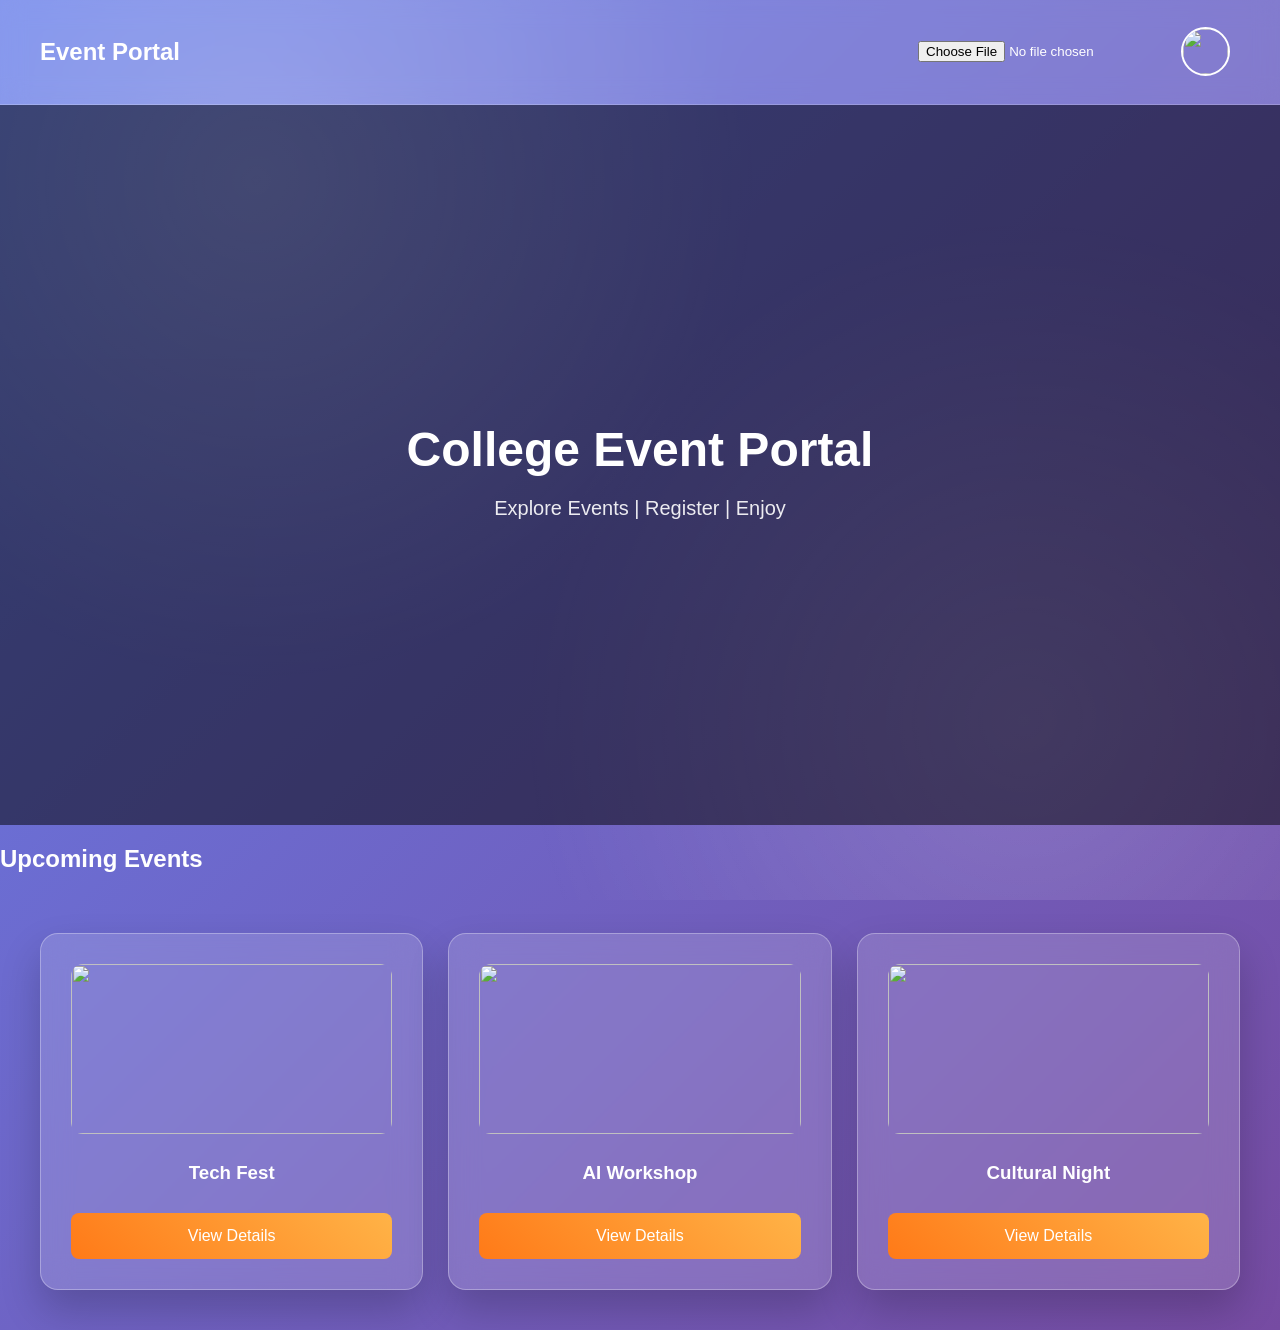
==== index.html @ 5d16fec9 "Add files via upload" ====
<!DOCTYPE html>
<html>
<head>
<title>Home - Event Portal</title>
<link rel="stylesheet" href="style.css">
</head>

<body>

<!-- NAVBAR -->
<div class="navbar">

<h2>Event Portal</h2>

<div class="profile">

<input type="file" id="avatar" accept="image/*">

<img id="preview" src="images/default.png">

<span id="profileName"></span>

</div>

</div>


<!-- IMAGE BANNER (instead of video) -->
<div class="home-banner">

<div class="banner-text">
<h1>College Event Portal</h1>
<p>Explore Events | Register | Enjoy</p>
</div>

</div>


<h2 class="title">Upcoming Events</h2>

<div class="event-grid">

<div class="event-card">
<img src="images/e1.jpg">
<h3>Tech Fest</h3>
<button onclick="openEvent('tech')">View Details</button>
</div>

<div class="event-card">
<img src="images/e2.jpg">
<h3>AI Workshop</h3>
<button onclick="openEvent('ai')">View Details</button>
</div>

<div class="event-card">
<img src="images/e3.jpg">
<h3>Cultural Night</h3>
<button onclick="openEvent('cultural')">View Details</button>
</div>

</div>

<script src="script.js"></script>
</body>
</html>
---- style.css ----
/* ================= GLOBAL ================= */

body{
margin:0;
font-family:'Segoe UI',sans-serif;
background:linear-gradient(135deg,#667eea,#764ba2);
min-height:100vh;
color:white;
}

/* soft glow background */
body::before{
content:"";
position:fixed;
width:100%;
height:100%;
background:
radial-gradient(circle at 20% 20%,rgba(255,255,255,0.2),transparent 40%),
radial-gradient(circle at 80% 80%,rgba(255,255,255,0.15),transparent 40%);
z-index:-1;
}


/* ================= NAVBAR ================= */

.navbar{
display:flex;
justify-content:space-between;
align-items:center;
padding:18px 40px;
background:rgba(255,255,255,0.15);
backdrop-filter:blur(12px);
border-bottom:1px solid rgba(255,255,255,0.2);
}

.navbar a{
color:white;
text-decoration:none;
margin-left:20px;
font-weight:500;
}


/* ================= PROFILE ================= */

.profile{
display:flex;
align-items:center;
gap:10px;
}

#preview{
width:45px;
height:45px;
border-radius:50%;
object-fit:cover;
border:2px solid white;
}

.profile input{
color:white;
}


/* ================= HOME IMAGE BANNER ================= */

.home-banner{
height:80vh;
background:url("images/banner.jpg");
background-size:cover;
background-position:center;
background-repeat:no-repeat;
display:flex;
justify-content:center;
align-items:center;
text-align:center;
position:relative;
}

/* dark overlay */
.home-banner::before{
content:"";
position:absolute;
width:100%;
height:100%;
background:rgba(0,0,0,0.5);
}

/* banner text */
.banner-text{
position:relative;
z-index:1;
color:white;
}

.banner-text h1{
font-size:48px;
margin-bottom:10px;
animation:fadeUp 1s ease;
}

.banner-text p{
font-size:20px;
opacity:0.9;
animation:fadeUp 1.5s ease;
}


/* ================= GLASS CARD ================= */

.card,
.event-card,
.details-box,
.form-card{
background:rgba(255,255,255,0.15);
backdrop-filter:blur(15px);
border-radius:18px;
border:1px solid rgba(255,255,255,0.3);
box-shadow:0 20px 40px rgba(0,0,0,0.2);
padding:30px;
color:white;
}


/* ================= INPUT ================= */

.form-card input{
width:93%;
padding:14px;
margin:10px 0;
margin-left: 2px;
margin-right: 2px;
border:none;
border-radius:8px;
outline:none;
background:rgba(255,255,255,0.25);
color:white;
font-size:15px;
transition:0.3s;
}

input::placeholder{
color:#eee;
}

input:focus{
background:rgba(255,255,255,0.35);
box-shadow:0 0 0 2px rgba(255,255,255,0.3);
}


/* ================= BUTTON ================= */

button{
width:100%;
padding:14px;
margin-top:10px;
border:none;
border-radius:8px;
font-size:16px;
cursor:pointer;
background:linear-gradient(45deg,#ff7a18,#ffb347);
color:white;
transition:.3s;
}

button:hover{
transform:translateY(-2px);
box-shadow:0 8px 20px rgba(0,0,0,0.3);
}


/* ================= EVENT GRID ================= */

.event-grid{
display:grid;
grid-template-columns:repeat(auto-fit,minmax(250px,1fr));
gap:25px;
padding:40px;
}

.event-card{
text-align:center;
transition:.4s;
}

.event-card:hover{
transform:translateY(-10px) scale(1.03);
}

.event-card img{
width:100%;
height:170px;
border-radius:12px;
margin-bottom:10px;
}


/* ================= EVENT DETAILS ================= */

.details-box{
width:600px;
margin:auto;
margin-top:40px;
text-align:center;
}

.details-box img{
width:100%;
height:300px;
border-radius:12px;
margin-bottom:20px;
}


/* ================= REGISTRATION LAYOUT ================= */

.register-wrapper{
display:flex;
justify-content:center;
align-items:flex-start;
gap:60px;
margin-top:40px;
flex-wrap:wrap;
}

/* form card width */
.form-card{
width:450px;
}

/* table card */
.table-card{
width:700px;
}


/* ================= TABLE ================= */

#userTable{
width:100%;
border-collapse:collapse;
margin-top:20px;
table-layout:fixed;
}

#userTable th,
#userTable td{
padding:14px;
text-align:center;
border-bottom:1px solid rgba(255,255,255,0.3);
word-wrap:break-word;
}

#userTable th{
font-weight:600;
}

/* column sizes */
#userTable th:nth-child(1){width:18%;}
#userTable th:nth-child(2){width:28%;}
#userTable th:nth-child(3){width:16%;}
#userTable th:nth-child(4){width:18%;}
#userTable th:nth-child(5){width:20%;}


/* ================= POPUP ================= */

.popup{
position:fixed;
top:50%;
left:50%;
transform:translate(-50%,-50%) scale(0);
background:rgba(255,255,255,0.2);
backdrop-filter:blur(15px);
padding:30px;
border-radius:15px;
text-align:center;
transition:.4s;
}

.popup.active{
transform:translate(-50%,-50%) scale(1);
}


/* ================= ANIMATION ================= */

@keyframes fadeUp{
from{
opacity:0;
transform:translateY(40px);
}
to{
opacity:1;
transform:translateY(0);
}
}
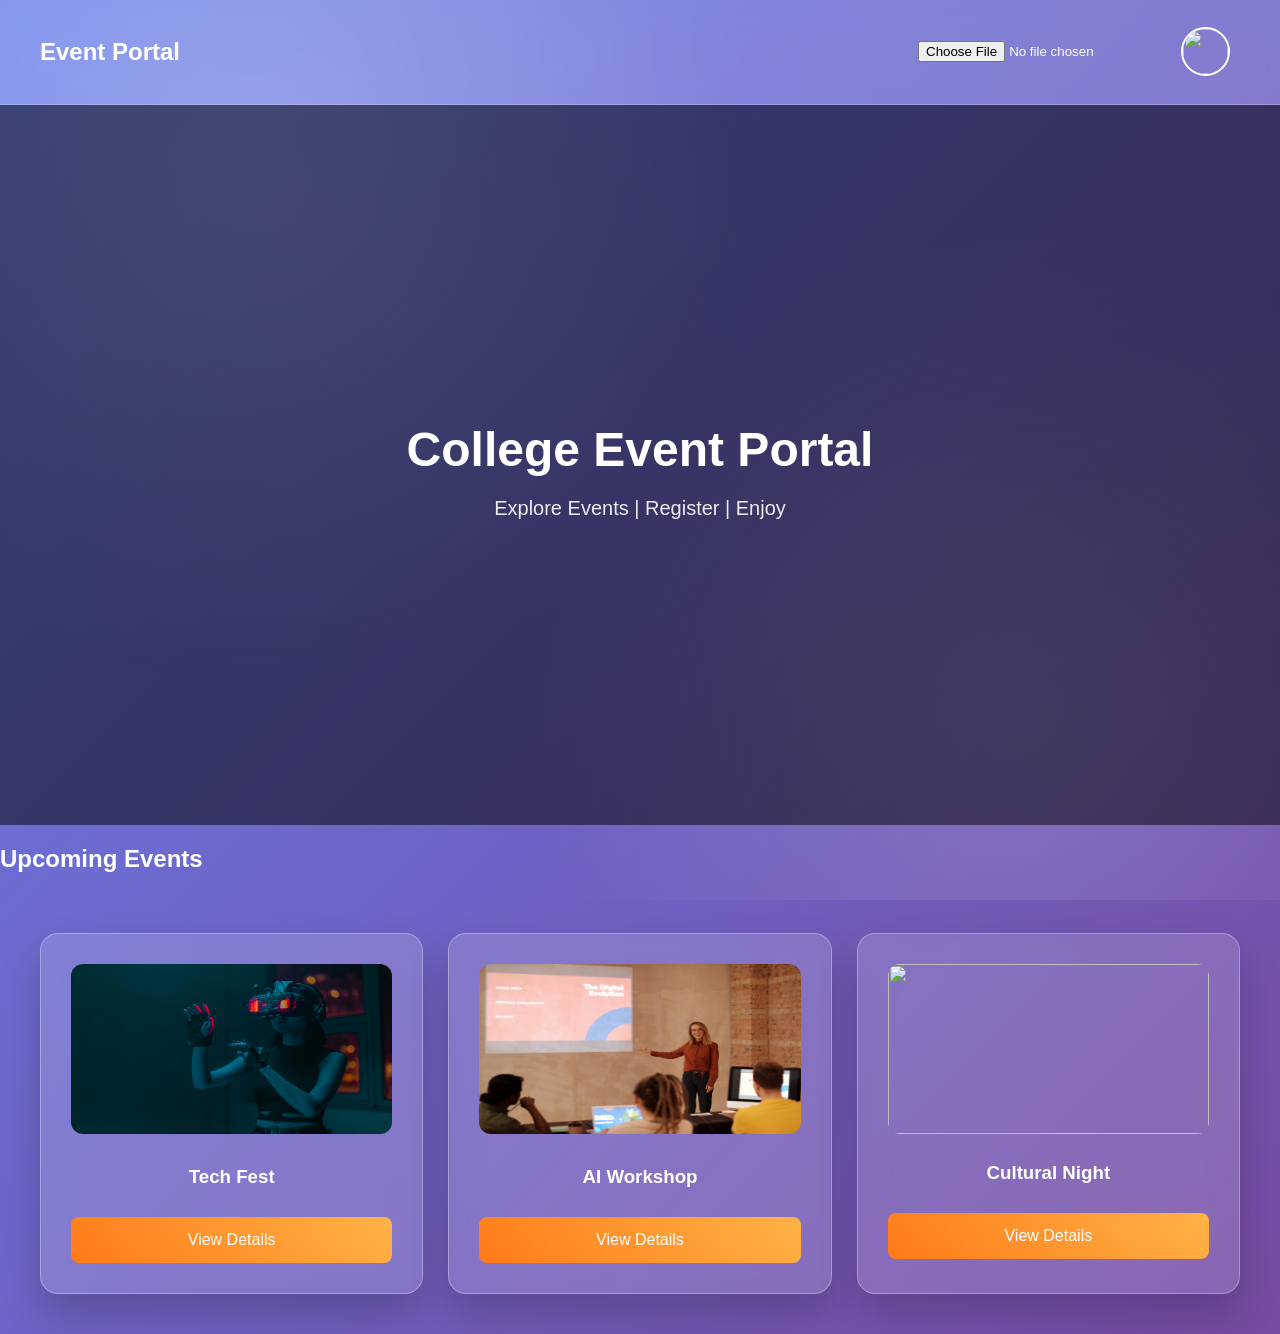
==== commit 427111c3: "Update index.html" ====
--- a/index.html
+++ b/index.html
@@ -16,7 +16,7 @@
 
 <input type="file" id="avatar" accept="image/*">
 
-<img id="preview" src="images/default.png">
+<img id="preview" src="./default.png">
 
 <span id="profileName"></span>
 
@@ -41,13 +41,13 @@
 <div class="event-grid">
 
 <div class="event-card">
-<img src="images/e1.jpg">
+<img src="./e1.jpg">
 <h3>Tech Fest</h3>
 <button onclick="openEvent('tech')">View Details</button>
 </div>
 
 <div class="event-card">
-<img src="images/e2.jpg">
+<img src="./e2.jpg">
 <h3>AI Workshop</h3>
 <button onclick="openEvent('ai')">View Details</button>
 </div>
@@ -62,4 +62,5 @@
 
 <script src="script.js"></script>
 </body>
-</html>+
+</html>
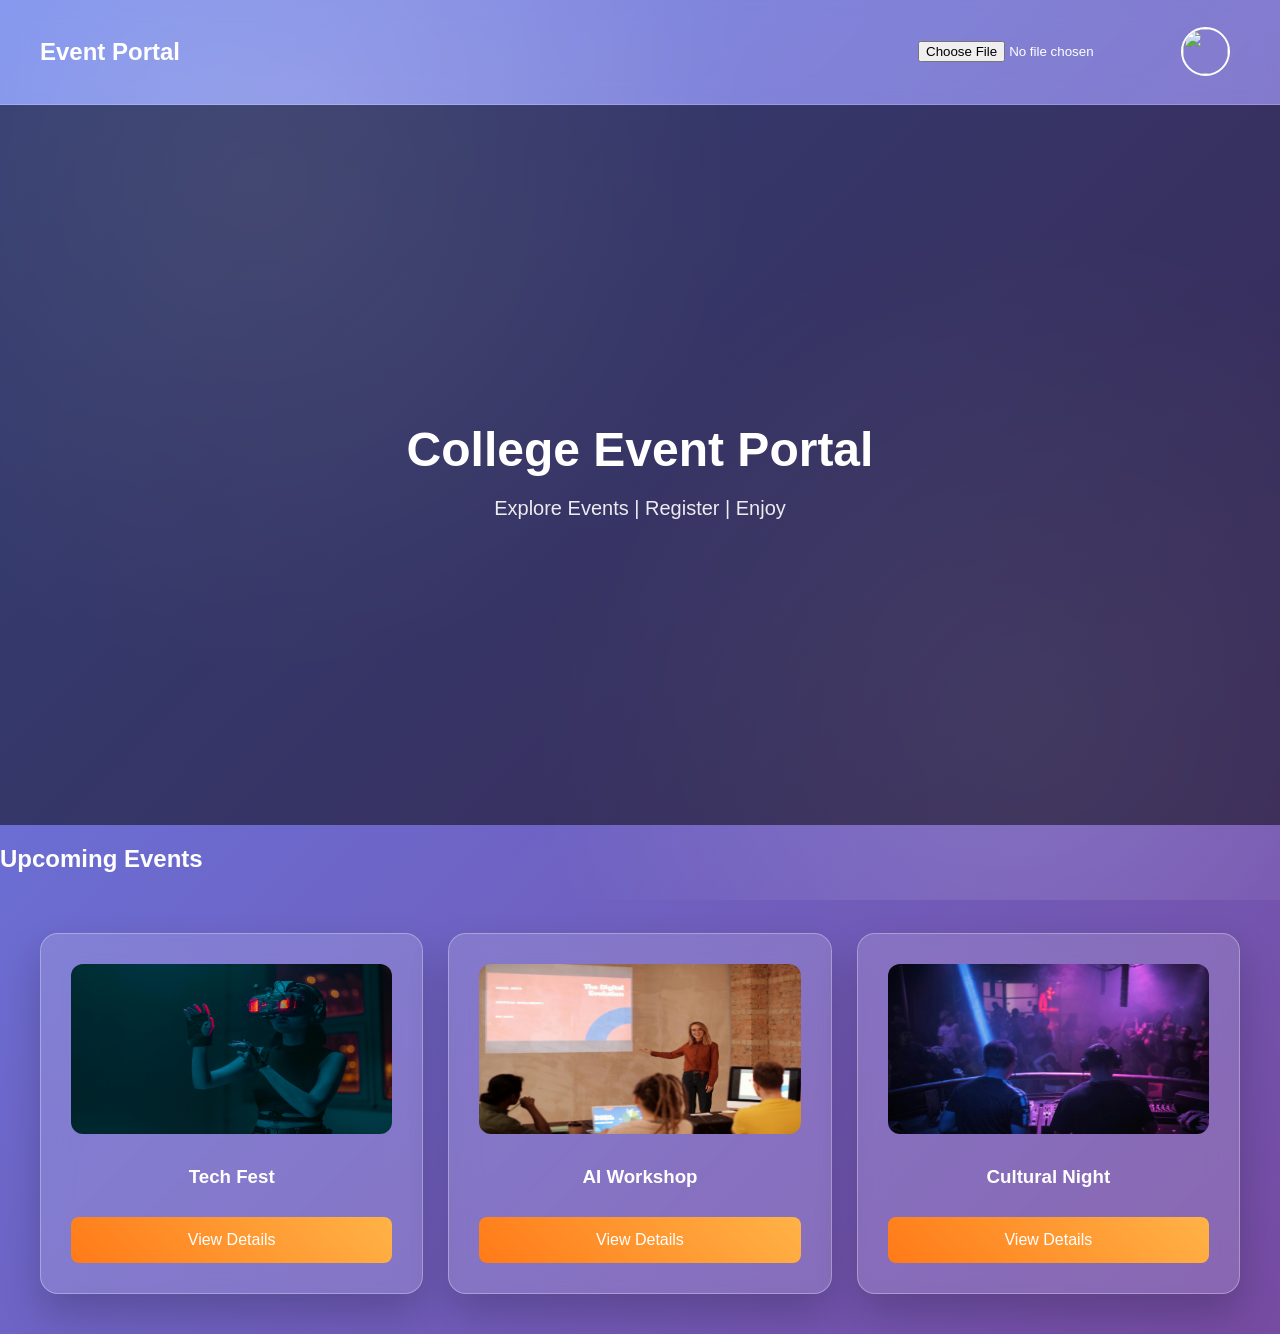
==== commit d28723ba: "Update index.html" ====
--- a/index.html
+++ b/index.html
@@ -16,7 +16,7 @@
 
 <input type="file" id="avatar" accept="image/*">
 
-<img id="preview" src="./default.png">
+<img id="preview" src="/default.png">
 
 <span id="profileName"></span>
 
@@ -41,19 +41,19 @@
 <div class="event-grid">
 
 <div class="event-card">
-<img src="./e1.jpg">
+<img src="/e1.jpg">
 <h3>Tech Fest</h3>
 <button onclick="openEvent('tech')">View Details</button>
 </div>
 
 <div class="event-card">
-<img src="./e2.jpg">
+<img src="/e2.jpg">
 <h3>AI Workshop</h3>
 <button onclick="openEvent('ai')">View Details</button>
 </div>
 
 <div class="event-card">
-<img src="images/e3.jpg">
+<img src="/e3.jpg">
 <h3>Cultural Night</h3>
 <button onclick="openEvent('cultural')">View Details</button>
 </div>
@@ -64,3 +64,4 @@
 </body>
 
 </html>
+
